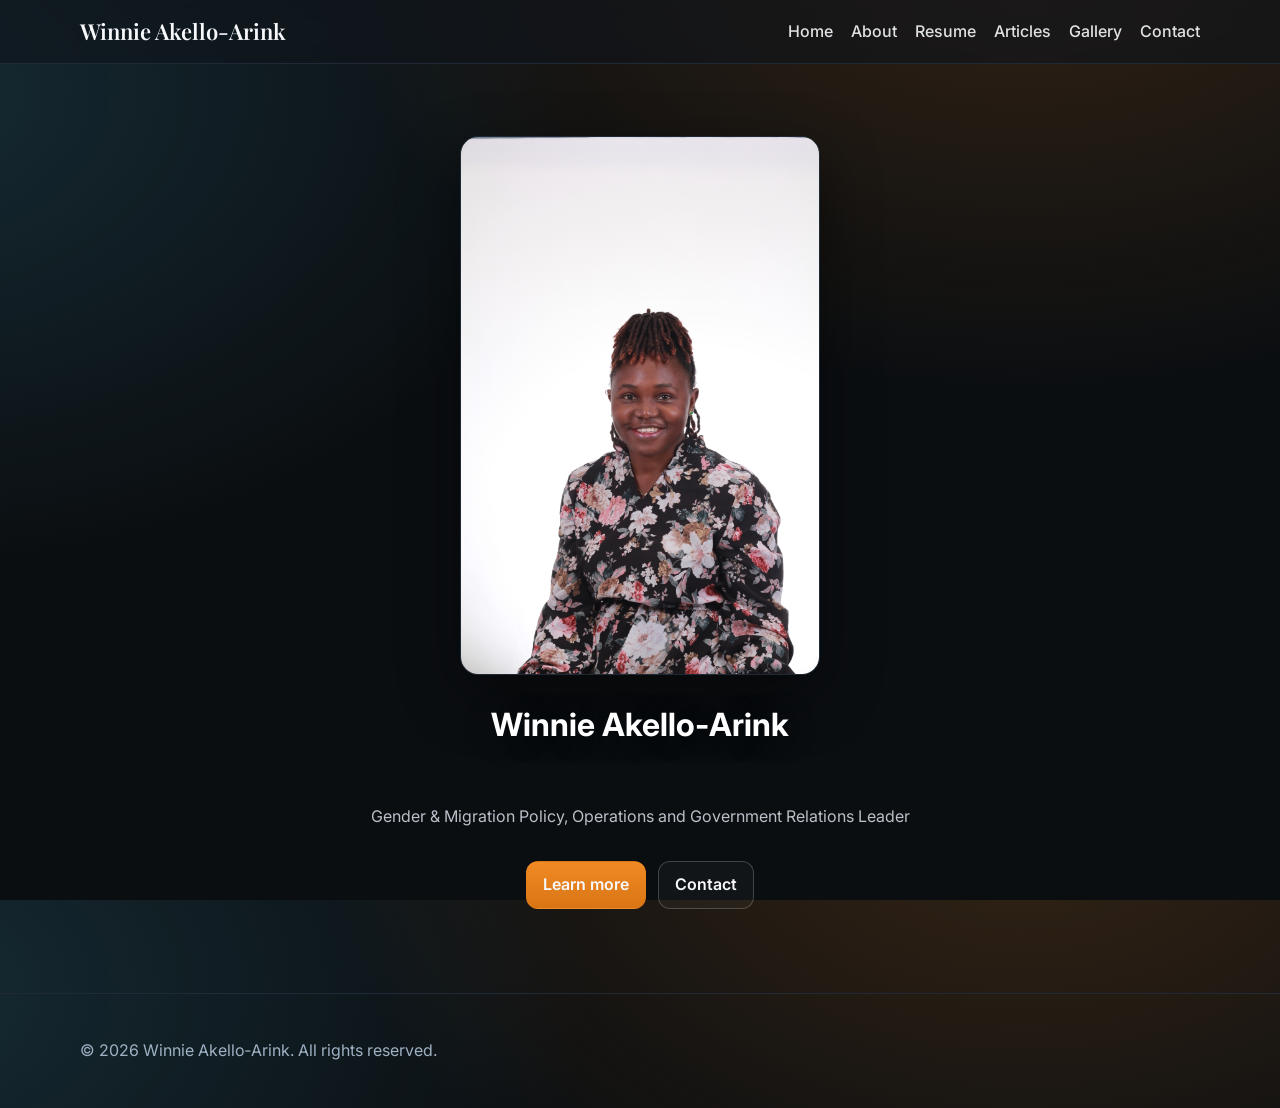
==== index.html @ bb51bfc0 "Initial commit: existing static site files Co-Authored-By: Claude Opus 4.6 <noreply@anthropic.com>" ====
<!doctype html>
<html lang="en">
<head>
  <meta charset="utf-8" />
  <meta name="viewport" content="width=device-width, initial-scale=1" />
  <title>Winnie Akello‑Arink</title>
  <meta name="description" content="Gender & Migration Policy, Operations and Government Relations Leader" />
  <link rel="preconnect" href="https://fonts.googleapis.com">
  <link rel="preconnect" href="https://fonts.gstatic.com" crossorigin>
  <link href="https://fonts.googleapis.com/css2?family=Inter:wght@300;400;500;600;700&family=Playfair+Display:wght@500;600;700&display=swap" rel="stylesheet">
  <link rel="stylesheet" href="styles.css" />
</head>
<body>
  <header class="site-header">
    <div class="container">
      <a class="brand" href="index.html">Winnie Akello‑Arink</a>
      <nav class="site-nav" aria-label="Primary">
        <button class="nav-toggle" aria-expanded="false" aria-controls="nav-menu">☰</button>
        <ul id="nav-menu">
          <li><a href="index.html">Home</a></li>
          <li><a href="about.html">About</a></li>
          <li><a href="resume.html">Resume</a></li>
          <li><a href="articles.html">Articles</a></li>
          <li><a href="gallery.html">Gallery</a></li>
          <li><a href="contact.html">Contact</a></li>
        </ul>
      </nav>
    </div>
  </header>

  <main id="home" class="hero-section hero-centered">
    <div class="container hero-center">
      <img class="hero-portrait" src="assets/images/hero-full.jpg" alt="Portrait of Winnie Akello‑Arink" loading="eager" fetchpriority="high" />
      <h1 class="display">Winnie Akello‑Arink</h1>
      <p class="subtitle">Gender &amp; Migration Policy, Operations and Government Relations Leader</p>
      <div class="hero-cta">
        <a class="btn primary" href="about.html">Learn more</a>
        <a class="btn" href="contact.html">Contact</a>
      </div>
    </div>
  </main>

  <footer class="site-footer">
    <div class="container">
      <p>© <span id="year"></span> Winnie Akello‑Arink. All rights reserved.</p>
    </div>
  </footer>

  <script src="script.js"></script>
</body>
</html>
---- styles.css ----
/* Theme */
:root {
  --bg: #0b0e11; /* deep ink */
  --bg-soft: #10151b;
  --text: #f7f8fb; /* near white */
  --muted: #b9c0c8;
  --primary: #f08a24; /* warm amber */
  --primary-ink: #d97514;
  --accent: #4cc9f0; /* cyan accent */
  --surface: #131922;
  --surface-2: #0f141b;
  --border: #1f2a36;
  --radius: 14px;
  --shadow: 0 14px 50px rgba(0, 0, 0, 0.45);
}

* { box-sizing: border-box; }
html, body { height: 100%; }
body {
  margin: 0;
  font-family: Inter, system-ui, -apple-system, Segoe UI, Roboto, Helvetica, Arial, "Apple Color Emoji", "Segoe UI Emoji";
  line-height: 1.6;
  color: var(--text);
  background: radial-gradient(1200px 800px at 80% -10%, rgba(240,138,36,0.18), transparent 60%), radial-gradient(1200px 800px at -10% 10%, rgba(76,201,240,0.16), transparent 60%), var(--bg);
  -webkit-font-smoothing: antialiased;
  -moz-osx-font-smoothing: grayscale;
}

img { max-width: 100%; height: auto; display: block; border-radius: 12px; }

.container {
  width: min(1120px, 92%);
  margin-inline: auto;
}

/* Header */
.site-header {
  position: sticky;
  top: 0;
  z-index: 100;
  background: rgba(16, 21, 27, 0.6);
  backdrop-filter: blur(10px);
  border-bottom: 1px solid var(--border);
}
.site-header .container {
  display: flex;
  align-items: center;
  justify-content: space-between;
  padding: 14px 0;
}
.brand {
  font-family: "Playfair Display", Georgia, serif;
  font-weight: 600;
  font-size: 22px;
  color: var(--text);
  text-decoration: none;
}
.site-nav ul {
  display: flex;
  gap: 18px;
  list-style: none;
  margin: 0;
  padding: 0;
}
.site-nav a { text-decoration: none; color: var(--text); font-weight: 500; opacity: .9; }
.site-nav a:hover { color: var(--accent); opacity: 1; }

.nav-toggle { display: none; }
@media (max-width: 760px) {
  .nav-toggle { display: inline-flex; background: none; border: 1px solid var(--border); padding: 6px 10px; border-radius: 10px; }
  .site-nav ul { display: none; position: absolute; right: 4%; top: 60px; flex-direction: column; background: var(--bg); padding: 14px; border: 1px solid var(--border); border-radius: 12px; box-shadow: var(--shadow); }
  .site-nav ul.open { display: flex; }
}

/* Hero - full bleed */
.hero-section { padding: 0; position: relative; }
.hero-full { min-height: 80vh; display: grid; align-items: center; }
.hero-bg { position: absolute; inset: 0; overflow: hidden; }
.hero-bg::after { content: ""; position: absolute; inset: 0; background: linear-gradient(180deg, rgba(11,14,17,0.08) 0%, rgba(11,14,17,0.45) 45%, rgba(11,14,17,0.85) 100%); }
.hero-bg img { width: 100%; height: 100%; object-fit: cover; object-position: center 30%; filter: saturate(0.95) contrast(1.05) brightness(0.86); transform: scale(1); }
.hero-grid { position: relative; padding: 96px 0 48px; }
.hero-grid.home-center { justify-items: center; text-align: center; }
.display { color: #fff; text-shadow: 0 2px 30px rgba(0,0,0,0.4); }
.subtitle { color: var(--muted); max-width: 60ch; }
.hero-cta { display: flex; gap: 12px; }

.hero-media img { width: 100%; aspect-ratio: 4/3; object-fit: cover; }

/* Buttons */
.btn { display: inline-flex; align-items: center; gap: 8px; padding: 10px 16px; border-radius: 12px; border: 1px solid var(--border); color: var(--text); text-decoration: none; font-weight: 600; border-color: rgba(255,255,255,0.2); color: var(--text); background: rgba(255,255,255,0.03); }
.btn:hover { border-color: rgba(255,255,255,0.35); }
.btn.primary { background: linear-gradient(180deg, var(--primary) 0%, var(--primary-ink) 100%); border-color: transparent; }

/* Sections */
.section { padding: 72px 0; }
.section.alt { background: linear-gradient(0deg, rgba(255,255,255,0.02), rgba(255,255,255,0.02)); }
.section-title { font-family: "Playfair Display", Georgia, serif; font-size: clamp(26px, 4vw, 38px); margin: 0 0 16px; color: #fff; }
.lead { color: var(--muted); margin: 0 0 18px; }
.eyebrow { color: var(--muted); text-transform: uppercase; letter-spacing: .12em; font-size: 12px; margin: 0 0 8px; }

.two-col { display: grid; grid-template-columns: 1.2fr .8fr; gap: 36px; align-items: start; }
@media (max-width: 900px) {
  .hero-grid, .two-col { grid-template-columns: 1fr; }
}
@media (min-width: 1100px) {
  .hero-full { min-height: 64vh; }
  .hero-bg img { transform: scale(0.82); object-position: center 10%; }
}
@media (max-width: 600px) {
  .hero-full { min-height: 60vh; }
  .hero-bg img { transform: scale(0.98); object-position: center 25%; }
}

/* Cards */
.cards { display: grid; grid-template-columns: repeat(4, 1fr); gap: 18px; }
.card { background: linear-gradient(180deg, var(--surface), var(--surface-2)); border: 1px solid var(--border); border-radius: var(--radius); padding: 18px; box-shadow: var(--shadow); }
.card h3 { margin: 4px 0 6px; font-size: 18px; color: #fff; }
.card p { margin: 0; color: var(--muted); }
@media (max-width: 1024px) {
  .cards { grid-template-columns: repeat(2, 1fr); }
}
@media (max-width: 560px) {
  .cards { grid-template-columns: 1fr; }
}

/* Timeline */
.timeline { display: grid; gap: 18px; border-left: 2px solid var(--border); padding-left: 18px; border-left-color: #233042; }
.t-item { background: linear-gradient(180deg, #121825, #0f141b); border: 1px solid var(--border); border-radius: 12px; padding: 14px 16px; box-shadow: var(--shadow); position: relative; }
.t-item::before { content: ""; position: absolute; left: -23px; top: 16px; width: 10px; height: 10px; background: var(--accent); border-radius: 50%; box-shadow: 0 0 0 4px rgba(76,201,240,0.15); }
.t-meta { color: #9fb1c3; font-size: 13px; }
.t-title { margin: 4px 0 6px; font-weight: 700; }

.resume-actions { margin-top: 16px; }

/* Gallery */
.gallery-grid { display: grid; grid-template-columns: repeat(3, 1fr); gap: 12px; }
.gallery-grid img { aspect-ratio: 3/2; object-fit: cover; border: 1px solid var(--border); }
@media (max-width: 900px) {
  .gallery-grid { grid-template-columns: repeat(2, 1fr); }
}
@media (max-width: 560px) {
  .gallery-grid { grid-template-columns: 1fr; }
}

/* Gallery - playful masonry */
.gallery-grid.masonry { column-count: 3; column-gap: 14px; }
.gallery-grid.masonry img { width: 100%; height: auto; margin: 0 0 14px; break-inside: avoid; border-radius: 12px; border: 1px solid var(--border); box-shadow: var(--shadow); }
@media (max-width: 1100px) { .gallery-grid.masonry { column-count: 2; } }
@media (max-width: 640px) { .gallery-grid.masonry { column-count: 1; } }

/* Forms */
.contact-list { list-style: none; margin: 0; padding: 0; display: grid; gap: 8px; }
.contact-form { display: grid; gap: 12px; background: linear-gradient(180deg, #121825, #0f141b); border: 1px solid var(--border); border-radius: 12px; padding: 16px; box-shadow: var(--shadow); }
label { display: grid; gap: 6px; font-weight: 600; }
input, textarea { width: 100%; padding: 10px 12px; border: 1px solid var(--border); border-radius: 10px; font: inherit; background: #0f141b; color: var(--text); border-color: #203041; }
input::placeholder, textarea::placeholder { color: #6e7b86; }

/* Footer */
.site-footer { border-top: 1px solid var(--border); padding: 28px 0; color: #9fb1c3; }

/* About */
.two-col { grid-template-columns: 1.2fr .8fr; }
.skill-list { display: flex; flex-wrap: wrap; gap: 10px; padding: 0; margin: 10px 0 0; list-style: none; }
.skill-list li { background: linear-gradient(180deg, #161d27, #0f141b); border: 1px solid var(--border); color: #e9eef4; padding: 8px 12px; border-radius: 999px; box-shadow: 0 8px 18px rgba(0,0,0,0.2) inset; }

/* Hero - centered portrait (Home) */
.hero-centered { padding: 72px 0 84px; }
.hero-center { display: grid; justify-items: center; text-align: center; gap: 16px; }
.hero-portrait { width: min(360px, 70vw); max-height: 60vh; height: auto; border-radius: 18px; border: 1px solid var(--border); box-shadow: 0 20px 60px rgba(0,0,0,0.45); background: #0f141b; }
.hero-center .display { margin-top: 8px; }
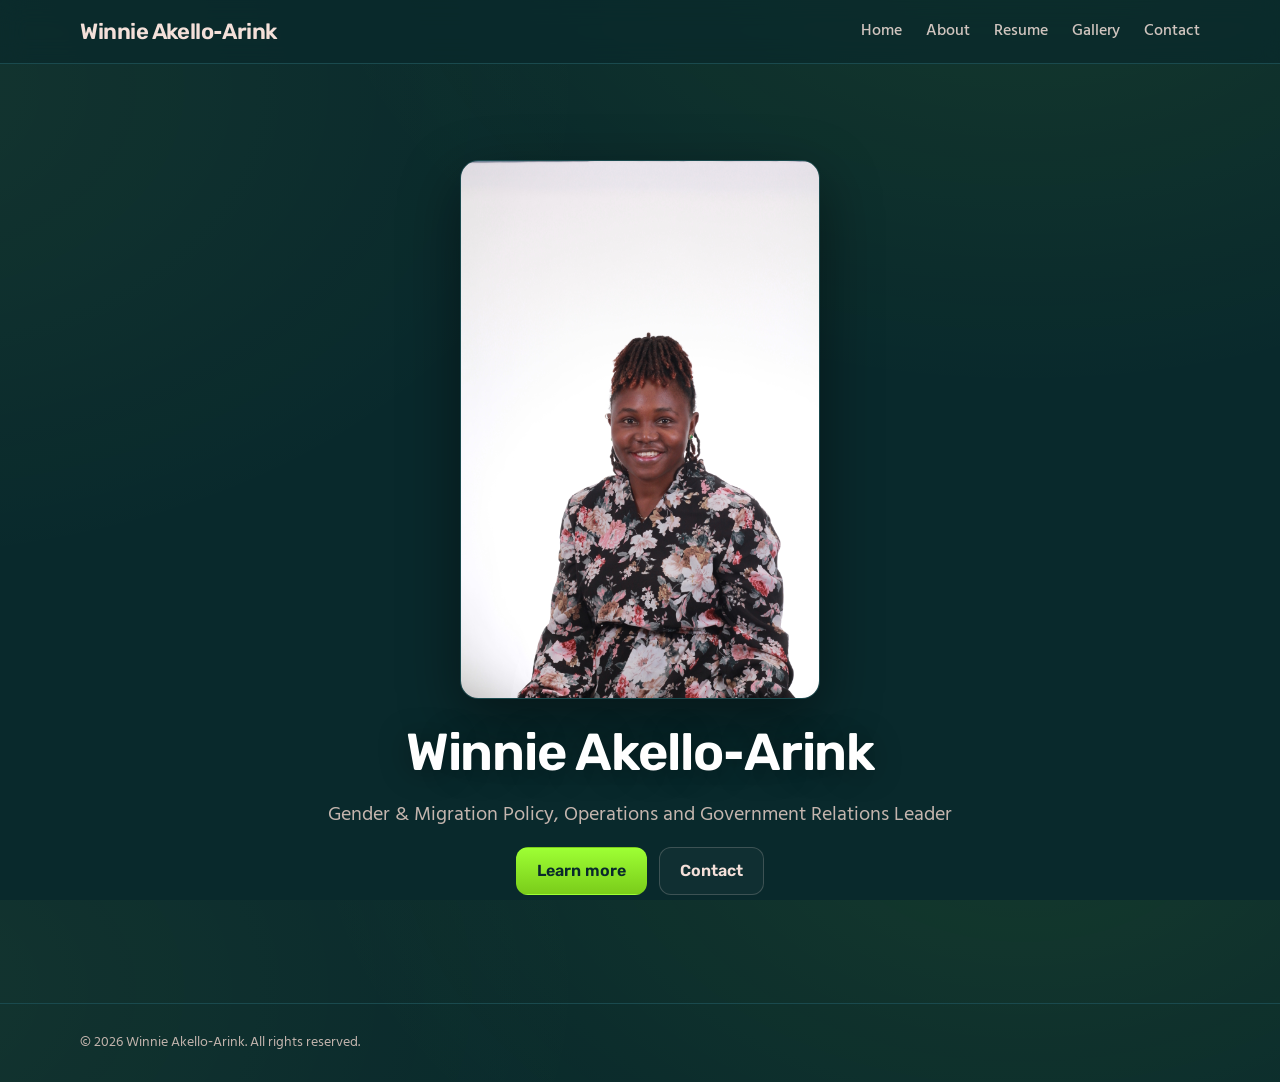
==== commit 22b702c8: "Redesign site with WordPress-inspired teal + lime green theme - Full CSS overhaul: dark teal backgro" ====
--- a/index.html
+++ b/index.html
@@ -5,9 +5,10 @@
   <meta name="viewport" content="width=device-width, initial-scale=1" />
   <title>Winnie Akello‑Arink</title>
   <meta name="description" content="Gender & Migration Policy, Operations and Government Relations Leader" />
+  <link rel="icon" type="image/png" href="assets/images/Site icon.png" />
   <link rel="preconnect" href="https://fonts.googleapis.com">
   <link rel="preconnect" href="https://fonts.gstatic.com" crossorigin>
-  <link href="https://fonts.googleapis.com/css2?family=Inter:wght@300;400;500;600;700&family=Playfair+Display:wght@500;600;700&display=swap" rel="stylesheet">
+  <link href="https://fonts.googleapis.com/css2?family=Hind:wght@300;400;500;600;700&family=Rubik:wght@400;500;600;700&display=swap" rel="stylesheet">
   <link rel="stylesheet" href="styles.css" />
 </head>
 <body>
@@ -20,7 +21,6 @@
           <li><a href="index.html">Home</a></li>
           <li><a href="about.html">About</a></li>
           <li><a href="resume.html">Resume</a></li>
-          <li><a href="articles.html">Articles</a></li>
           <li><a href="gallery.html">Gallery</a></li>
           <li><a href="contact.html">Contact</a></li>
         </ul>
@@ -42,7 +42,7 @@
 
   <footer class="site-footer">
     <div class="container">
-      <p>© <span id="year"></span> Winnie Akello‑Arink. All rights reserved.</p>
+      <p>&copy; <span id="year"></span> Winnie Akello‑Arink. All rights reserved.</p>
     </div>
   </footer>
 
--- a/styles.css
+++ b/styles.css
@@ -1,30 +1,44 @@
+/* ============================================
+   Winnie Akello-Arink — Portfolio Stylesheet
+   Color palette: Dark Teal + Lime Green
+   Typography: Rubik (headings) + Hind (body)
+   ============================================ */
+
 /* Theme */
 :root {
-  --bg: #0b0e11; /* deep ink */
-  --bg-soft: #10151b;
-  --text: #f7f8fb; /* near white */
-  --muted: #b9c0c8;
-  --primary: #f08a24; /* warm amber */
-  --primary-ink: #d97514;
-  --accent: #4cc9f0; /* cyan accent */
-  --surface: #131922;
-  --surface-2: #0f141b;
-  --border: #1f2a36;
+  --bg: #09292C;
+  --bg-soft: #0c3235;
+  --text: #F4E0D9;
+  --muted: #c4b5ae;
+  --primary: #9EFF34;
+  --primary-ink: #7acc1a;
+  --accent: #B6FF67;
+  --surface: #0b3538;
+  --surface-2: #092a2d;
+  --border: #1a4a4e;
   --radius: 14px;
   --shadow: 0 14px 50px rgba(0, 0, 0, 0.45);
+  --transition: 0.25s ease;
 }
 
 * { box-sizing: border-box; }
+html { scroll-behavior: smooth; }
 html, body { height: 100%; }
 body {
   margin: 0;
-  font-family: Inter, system-ui, -apple-system, Segoe UI, Roboto, Helvetica, Arial, "Apple Color Emoji", "Segoe UI Emoji";
+  font-family: Hind, system-ui, -apple-system, Segoe UI, Roboto, Helvetica, Arial, sans-serif;
   line-height: 1.6;
   color: var(--text);
-  background: radial-gradient(1200px 800px at 80% -10%, rgba(240,138,36,0.18), transparent 60%), radial-gradient(1200px 800px at -10% 10%, rgba(76,201,240,0.16), transparent 60%), var(--bg);
+  background:
+    radial-gradient(1200px 800px at 80% -10%, rgba(158, 255, 52, 0.08), transparent 60%),
+    radial-gradient(1200px 800px at -10% 10%, rgba(182, 255, 103, 0.06), transparent 60%),
+    var(--bg);
   -webkit-font-smoothing: antialiased;
   -moz-osx-font-smoothing: grayscale;
 }
+
+a { color: var(--primary); transition: color var(--transition); }
+a:hover { color: var(--accent); }
 
 img { max-width: 100%; height: auto; display: block; border-radius: 12px; }
 
@@ -33,13 +47,14 @@
   margin-inline: auto;
 }
 
-/* Header */
+/* ---- Header ---- */
 .site-header {
   position: sticky;
   top: 0;
   z-index: 100;
-  background: rgba(16, 21, 27, 0.6);
-  backdrop-filter: blur(10px);
+  background: rgba(9, 41, 44, 0.7);
+  backdrop-filter: blur(12px);
+  -webkit-backdrop-filter: blur(12px);
   border-bottom: 1px solid var(--border);
 }
 .site-header .container {
@@ -49,72 +64,184 @@
   padding: 14px 0;
 }
 .brand {
-  font-family: "Playfair Display", Georgia, serif;
+  font-family: Rubik, system-ui, sans-serif;
   font-weight: 600;
   font-size: 22px;
   color: var(--text);
   text-decoration: none;
-}
+  letter-spacing: -0.02em;
+  transition: color var(--transition);
+}
+.brand:hover { color: var(--primary); }
+
 .site-nav ul {
   display: flex;
-  gap: 18px;
+  gap: 24px;
   list-style: none;
   margin: 0;
   padding: 0;
 }
-.site-nav a { text-decoration: none; color: var(--text); font-weight: 500; opacity: .9; }
-.site-nav a:hover { color: var(--accent); opacity: 1; }
-
-.nav-toggle { display: none; }
+.site-nav a {
+  text-decoration: none;
+  color: var(--text);
+  font-weight: 500;
+  opacity: .85;
+  transition: color var(--transition), opacity var(--transition);
+}
+.site-nav a:hover { color: var(--primary); opacity: 1; }
+
+.nav-toggle {
+  display: none;
+  background: none;
+  border: 1px solid var(--border);
+  color: var(--text);
+  padding: 6px 12px;
+  border-radius: 10px;
+  font-size: 18px;
+  cursor: pointer;
+  transition: border-color var(--transition);
+}
+.nav-toggle:hover { border-color: var(--primary); }
+
 @media (max-width: 760px) {
-  .nav-toggle { display: inline-flex; background: none; border: 1px solid var(--border); padding: 6px 10px; border-radius: 10px; }
-  .site-nav ul { display: none; position: absolute; right: 4%; top: 60px; flex-direction: column; background: var(--bg); padding: 14px; border: 1px solid var(--border); border-radius: 12px; box-shadow: var(--shadow); }
+  .nav-toggle { display: inline-flex; }
+  .site-nav ul {
+    display: none;
+    position: absolute;
+    right: 4%;
+    top: 60px;
+    flex-direction: column;
+    background: var(--bg);
+    padding: 16px 20px;
+    border: 1px solid var(--border);
+    border-radius: 12px;
+    box-shadow: var(--shadow);
+    gap: 14px;
+  }
   .site-nav ul.open { display: flex; }
 }
 
-/* Hero - full bleed */
+/* ---- Hero — centered portrait (Home) ---- */
 .hero-section { padding: 0; position: relative; }
-.hero-full { min-height: 80vh; display: grid; align-items: center; }
-.hero-bg { position: absolute; inset: 0; overflow: hidden; }
-.hero-bg::after { content: ""; position: absolute; inset: 0; background: linear-gradient(180deg, rgba(11,14,17,0.08) 0%, rgba(11,14,17,0.45) 45%, rgba(11,14,17,0.85) 100%); }
-.hero-bg img { width: 100%; height: 100%; object-fit: cover; object-position: center 30%; filter: saturate(0.95) contrast(1.05) brightness(0.86); transform: scale(1); }
-.hero-grid { position: relative; padding: 96px 0 48px; }
-.hero-grid.home-center { justify-items: center; text-align: center; }
-.display { color: #fff; text-shadow: 0 2px 30px rgba(0,0,0,0.4); }
-.subtitle { color: var(--muted); max-width: 60ch; }
-.hero-cta { display: flex; gap: 12px; }
-
-.hero-media img { width: 100%; aspect-ratio: 4/3; object-fit: cover; }
-
-/* Buttons */
-.btn { display: inline-flex; align-items: center; gap: 8px; padding: 10px 16px; border-radius: 12px; border: 1px solid var(--border); color: var(--text); text-decoration: none; font-weight: 600; border-color: rgba(255,255,255,0.2); color: var(--text); background: rgba(255,255,255,0.03); }
-.btn:hover { border-color: rgba(255,255,255,0.35); }
-.btn.primary { background: linear-gradient(180deg, var(--primary) 0%, var(--primary-ink) 100%); border-color: transparent; }
-
-/* Sections */
+.hero-centered { padding: 72px 0 84px; }
+.hero-center {
+  display: grid;
+  justify-items: center;
+  text-align: center;
+  gap: 16px;
+}
+.hero-portrait {
+  width: min(360px, 70vw);
+  max-height: 60vh;
+  height: auto;
+  border-radius: 18px;
+  border: 1px solid var(--border);
+  box-shadow: 0 20px 60px rgba(0, 0, 0, 0.45);
+  background: var(--surface);
+  transition: transform var(--transition), box-shadow var(--transition);
+}
+.hero-portrait:hover {
+  transform: translateY(-4px);
+  box-shadow: 0 28px 70px rgba(0, 0, 0, 0.55);
+}
+.display {
+  font-family: Rubik, system-ui, sans-serif;
+  font-size: clamp(32px, 5vw, 52px);
+  font-weight: 600;
+  letter-spacing: -0.02em;
+  line-height: 1.15;
+  color: #fff;
+  margin: 8px 0 0;
+  text-shadow: 0 2px 30px rgba(0, 0, 0, 0.4);
+}
+.subtitle {
+  font-size: clamp(16px, 2.5vw, 20px);
+  color: var(--muted);
+  max-width: 60ch;
+  margin: 0;
+}
+.hero-cta { display: flex; gap: 12px; flex-wrap: wrap; justify-content: center; }
+
+/* ---- Buttons ---- */
+.btn {
+  display: inline-flex;
+  align-items: center;
+  gap: 8px;
+  padding: 10px 20px;
+  border-radius: 12px;
+  border: 1px solid rgba(244, 224, 217, 0.2);
+  color: var(--text);
+  text-decoration: none;
+  font-weight: 600;
+  font-family: Rubik, system-ui, sans-serif;
+  background: rgba(255, 255, 255, 0.03);
+  cursor: pointer;
+  transition: all var(--transition);
+}
+.btn:hover {
+  border-color: rgba(244, 224, 217, 0.4);
+  color: #fff;
+  transform: translateY(-1px);
+}
+.btn.primary {
+  background: linear-gradient(180deg, var(--primary) 0%, var(--primary-ink) 100%);
+  border-color: transparent;
+  color: var(--bg);
+}
+.btn.primary:hover {
+  background: linear-gradient(180deg, var(--accent) 0%, var(--primary) 100%);
+  box-shadow: 0 8px 30px rgba(158, 255, 52, 0.25);
+  color: var(--bg);
+}
+
+/* ---- Sections ---- */
 .section { padding: 72px 0; }
-.section.alt { background: linear-gradient(0deg, rgba(255,255,255,0.02), rgba(255,255,255,0.02)); }
-.section-title { font-family: "Playfair Display", Georgia, serif; font-size: clamp(26px, 4vw, 38px); margin: 0 0 16px; color: #fff; }
-.lead { color: var(--muted); margin: 0 0 18px; }
-.eyebrow { color: var(--muted); text-transform: uppercase; letter-spacing: .12em; font-size: 12px; margin: 0 0 8px; }
-
+.section.alt { background: rgba(255, 255, 255, 0.02); }
+.section-title {
+  font-family: Rubik, system-ui, sans-serif;
+  font-size: clamp(26px, 4vw, 38px);
+  font-weight: 600;
+  letter-spacing: -0.02em;
+  margin: 0 0 16px;
+  color: #fff;
+}
+.lead { color: var(--muted); margin: 0 0 18px; font-size: 17px; }
+.eyebrow {
+  color: var(--primary);
+  text-transform: uppercase;
+  letter-spacing: .12em;
+  font-size: 12px;
+  font-weight: 600;
+  margin: 0 0 8px;
+}
+
+/* ---- Two-column layout ---- */
 .two-col { display: grid; grid-template-columns: 1.2fr .8fr; gap: 36px; align-items: start; }
 @media (max-width: 900px) {
-  .hero-grid, .two-col { grid-template-columns: 1fr; }
-}
-@media (min-width: 1100px) {
-  .hero-full { min-height: 64vh; }
-  .hero-bg img { transform: scale(0.82); object-position: center 10%; }
-}
-@media (max-width: 600px) {
-  .hero-full { min-height: 60vh; }
-  .hero-bg img { transform: scale(0.98); object-position: center 25%; }
-}
-
-/* Cards */
+  .two-col { grid-template-columns: 1fr; }
+}
+
+/* ---- Cards ---- */
 .cards { display: grid; grid-template-columns: repeat(4, 1fr); gap: 18px; }
-.card { background: linear-gradient(180deg, var(--surface), var(--surface-2)); border: 1px solid var(--border); border-radius: var(--radius); padding: 18px; box-shadow: var(--shadow); }
-.card h3 { margin: 4px 0 6px; font-size: 18px; color: #fff; }
+.card {
+  background: linear-gradient(180deg, var(--surface), var(--surface-2));
+  border: 1px solid var(--border);
+  border-radius: var(--radius);
+  padding: 20px;
+  box-shadow: var(--shadow);
+  transition: transform var(--transition), border-color var(--transition);
+}
+.card:hover {
+  transform: translateY(-3px);
+  border-color: rgba(158, 255, 52, 0.3);
+}
+.card h3 {
+  margin: 4px 0 6px;
+  font-family: Rubik, system-ui, sans-serif;
+  font-size: 18px;
+  font-weight: 600;
+  color: #fff;
+}
 .card p { margin: 0; color: var(--muted); }
 @media (max-width: 1024px) {
   .cards { grid-template-columns: repeat(2, 1fr); }
@@ -123,18 +250,78 @@
   .cards { grid-template-columns: 1fr; }
 }
 
-/* Timeline */
-.timeline { display: grid; gap: 18px; border-left: 2px solid var(--border); padding-left: 18px; border-left-color: #233042; }
-.t-item { background: linear-gradient(180deg, #121825, #0f141b); border: 1px solid var(--border); border-radius: 12px; padding: 14px 16px; box-shadow: var(--shadow); position: relative; }
-.t-item::before { content: ""; position: absolute; left: -23px; top: 16px; width: 10px; height: 10px; background: var(--accent); border-radius: 50%; box-shadow: 0 0 0 4px rgba(76,201,240,0.15); }
-.t-meta { color: #9fb1c3; font-size: 13px; }
-.t-title { margin: 4px 0 6px; font-weight: 700; }
-
-.resume-actions { margin-top: 16px; }
-
-/* Gallery */
-.gallery-grid { display: grid; grid-template-columns: repeat(3, 1fr); gap: 12px; }
-.gallery-grid img { aspect-ratio: 3/2; object-fit: cover; border: 1px solid var(--border); }
+/* ---- Timeline ---- */
+.timeline {
+  display: grid;
+  gap: 18px;
+  border-left: 2px solid var(--border);
+  padding-left: 22px;
+}
+.t-item {
+  background: linear-gradient(180deg, var(--surface), var(--surface-2));
+  border: 1px solid var(--border);
+  border-radius: 12px;
+  padding: 16px 18px;
+  box-shadow: var(--shadow);
+  position: relative;
+  transition: border-color var(--transition), transform var(--transition);
+}
+.t-item:hover {
+  border-color: rgba(158, 255, 52, 0.25);
+  transform: translateX(4px);
+}
+.t-item::before {
+  content: "";
+  position: absolute;
+  left: -27px;
+  top: 18px;
+  width: 10px;
+  height: 10px;
+  background: var(--primary);
+  border-radius: 50%;
+  box-shadow: 0 0 0 4px rgba(158, 255, 52, 0.15);
+}
+.t-meta {
+  color: var(--muted);
+  font-size: 13px;
+}
+.t-title {
+  margin: 4px 0 6px;
+  font-family: Rubik, system-ui, sans-serif;
+  font-weight: 600;
+}
+.t-item p { margin: 0; color: var(--muted); font-size: 15px; }
+
+.resume-actions { margin-top: 24px; }
+
+/* ---- Skills ---- */
+.skill-list {
+  display: flex;
+  flex-wrap: wrap;
+  gap: 10px;
+  padding: 0;
+  margin: 12px 0 0;
+  list-style: none;
+}
+.skill-list li {
+  background: linear-gradient(180deg, var(--surface), var(--surface-2));
+  border: 1px solid var(--border);
+  color: var(--text);
+  padding: 8px 14px;
+  border-radius: 999px;
+  font-size: 14px;
+  font-weight: 500;
+  transition: border-color var(--transition), box-shadow var(--transition);
+}
+.skill-list li:hover {
+  border-color: var(--primary);
+  box-shadow: 0 0 16px rgba(158, 255, 52, 0.1);
+}
+
+/* ---- Gallery ---- */
+.gallery-grid { display: grid; grid-template-columns: repeat(3, 1fr); gap: 16px; }
+.gallery-grid img { aspect-ratio: 3/2; object-fit: cover; border: 1px solid var(--border); cursor: pointer; transition: transform var(--transition), border-color var(--transition); }
+.gallery-grid img:hover { transform: scale(1.02); border-color: var(--primary); }
 @media (max-width: 900px) {
   .gallery-grid { grid-template-columns: repeat(2, 1fr); }
 }
@@ -142,29 +329,133 @@
   .gallery-grid { grid-template-columns: 1fr; }
 }
 
-/* Gallery - playful masonry */
-.gallery-grid.masonry { column-count: 3; column-gap: 14px; }
-.gallery-grid.masonry img { width: 100%; height: auto; margin: 0 0 14px; break-inside: avoid; border-radius: 12px; border: 1px solid var(--border); box-shadow: var(--shadow); }
+/* Gallery — masonry */
+.gallery-grid.masonry { display: block; column-count: 3; column-gap: 16px; }
+.gallery-grid.masonry figure {
+  margin: 0 0 16px;
+  break-inside: avoid;
+}
+.gallery-grid.masonry img {
+  width: 100%;
+  height: auto;
+  aspect-ratio: auto;
+  border-radius: 12px;
+  border: 1px solid var(--border);
+  box-shadow: var(--shadow);
+}
+.gallery-grid.masonry figcaption {
+  padding: 8px 4px 0;
+  font-size: 13px;
+  color: var(--muted);
+  line-height: 1.4;
+}
 @media (max-width: 1100px) { .gallery-grid.masonry { column-count: 2; } }
 @media (max-width: 640px) { .gallery-grid.masonry { column-count: 1; } }
 
-/* Forms */
-.contact-list { list-style: none; margin: 0; padding: 0; display: grid; gap: 8px; }
-.contact-form { display: grid; gap: 12px; background: linear-gradient(180deg, #121825, #0f141b); border: 1px solid var(--border); border-radius: 12px; padding: 16px; box-shadow: var(--shadow); }
-label { display: grid; gap: 6px; font-weight: 600; }
-input, textarea { width: 100%; padding: 10px 12px; border: 1px solid var(--border); border-radius: 10px; font: inherit; background: #0f141b; color: var(--text); border-color: #203041; }
-input::placeholder, textarea::placeholder { color: #6e7b86; }
-
-/* Footer */
-.site-footer { border-top: 1px solid var(--border); padding: 28px 0; color: #9fb1c3; }
-
-/* About */
-.two-col { grid-template-columns: 1.2fr .8fr; }
-.skill-list { display: flex; flex-wrap: wrap; gap: 10px; padding: 0; margin: 10px 0 0; list-style: none; }
-.skill-list li { background: linear-gradient(180deg, #161d27, #0f141b); border: 1px solid var(--border); color: #e9eef4; padding: 8px 12px; border-radius: 999px; box-shadow: 0 8px 18px rgba(0,0,0,0.2) inset; }
-
-/* Hero - centered portrait (Home) */
-.hero-centered { padding: 72px 0 84px; }
-.hero-center { display: grid; justify-items: center; text-align: center; gap: 16px; }
-.hero-portrait { width: min(360px, 70vw); max-height: 60vh; height: auto; border-radius: 18px; border: 1px solid var(--border); box-shadow: 0 20px 60px rgba(0,0,0,0.45); background: #0f141b; }
-.hero-center .display { margin-top: 8px; }
+/* ---- Lightbox ---- */
+.lightbox-overlay {
+  position: fixed;
+  inset: 0;
+  z-index: 1000;
+  background: rgba(0, 0, 0, 0.9);
+  display: flex;
+  align-items: center;
+  justify-content: center;
+  padding: 24px;
+  cursor: zoom-out;
+  opacity: 0;
+  visibility: hidden;
+  transition: opacity 0.3s ease, visibility 0.3s ease;
+}
+.lightbox-overlay.active {
+  opacity: 1;
+  visibility: visible;
+}
+.lightbox-overlay img {
+  max-width: 90vw;
+  max-height: 90vh;
+  object-fit: contain;
+  border-radius: 8px;
+  border: none;
+  cursor: default;
+  transform: scale(0.95);
+  transition: transform 0.3s ease;
+}
+.lightbox-overlay.active img {
+  transform: scale(1);
+}
+.lightbox-close {
+  position: absolute;
+  top: 20px;
+  right: 24px;
+  background: none;
+  border: none;
+  color: #fff;
+  font-size: 32px;
+  cursor: pointer;
+  opacity: 0.7;
+  transition: opacity var(--transition);
+  line-height: 1;
+}
+.lightbox-close:hover { opacity: 1; }
+
+/* ---- Forms ---- */
+.contact-list { list-style: none; margin: 0 0 16px; padding: 0; display: grid; gap: 10px; }
+.contact-list a { text-decoration: none; }
+.contact-list a:hover { text-decoration: underline; }
+.contact-form {
+  display: grid;
+  gap: 14px;
+  background: linear-gradient(180deg, var(--surface), var(--surface-2));
+  border: 1px solid var(--border);
+  border-radius: 12px;
+  padding: 20px;
+  box-shadow: var(--shadow);
+}
+label {
+  display: grid;
+  gap: 6px;
+  font-weight: 600;
+  font-family: Rubik, system-ui, sans-serif;
+  font-size: 14px;
+}
+input, textarea {
+  width: 100%;
+  padding: 10px 14px;
+  border: 1px solid var(--border);
+  border-radius: 10px;
+  font: inherit;
+  font-size: 15px;
+  background: var(--surface-2);
+  color: var(--text);
+  transition: border-color var(--transition);
+}
+input:focus, textarea:focus {
+  outline: none;
+  border-color: var(--primary);
+}
+input::placeholder, textarea::placeholder { color: rgba(196, 181, 174, 0.5); }
+
+/* ---- Footer ---- */
+.site-footer {
+  border-top: 1px solid var(--border);
+  padding: 28px 0;
+  color: var(--muted);
+  font-size: 14px;
+}
+.site-footer p { margin: 0; }
+
+/* ---- About page ---- */
+.about-content p {
+  margin: 0 0 16px;
+  line-height: 1.7;
+}
+
+/* ---- Responsive refinements ---- */
+@media (min-width: 1100px) {
+  .hero-centered { padding: 96px 0 108px; }
+}
+@media (max-width: 600px) {
+  .section { padding: 48px 0; }
+  .hero-centered { padding: 48px 0 64px; }
+}
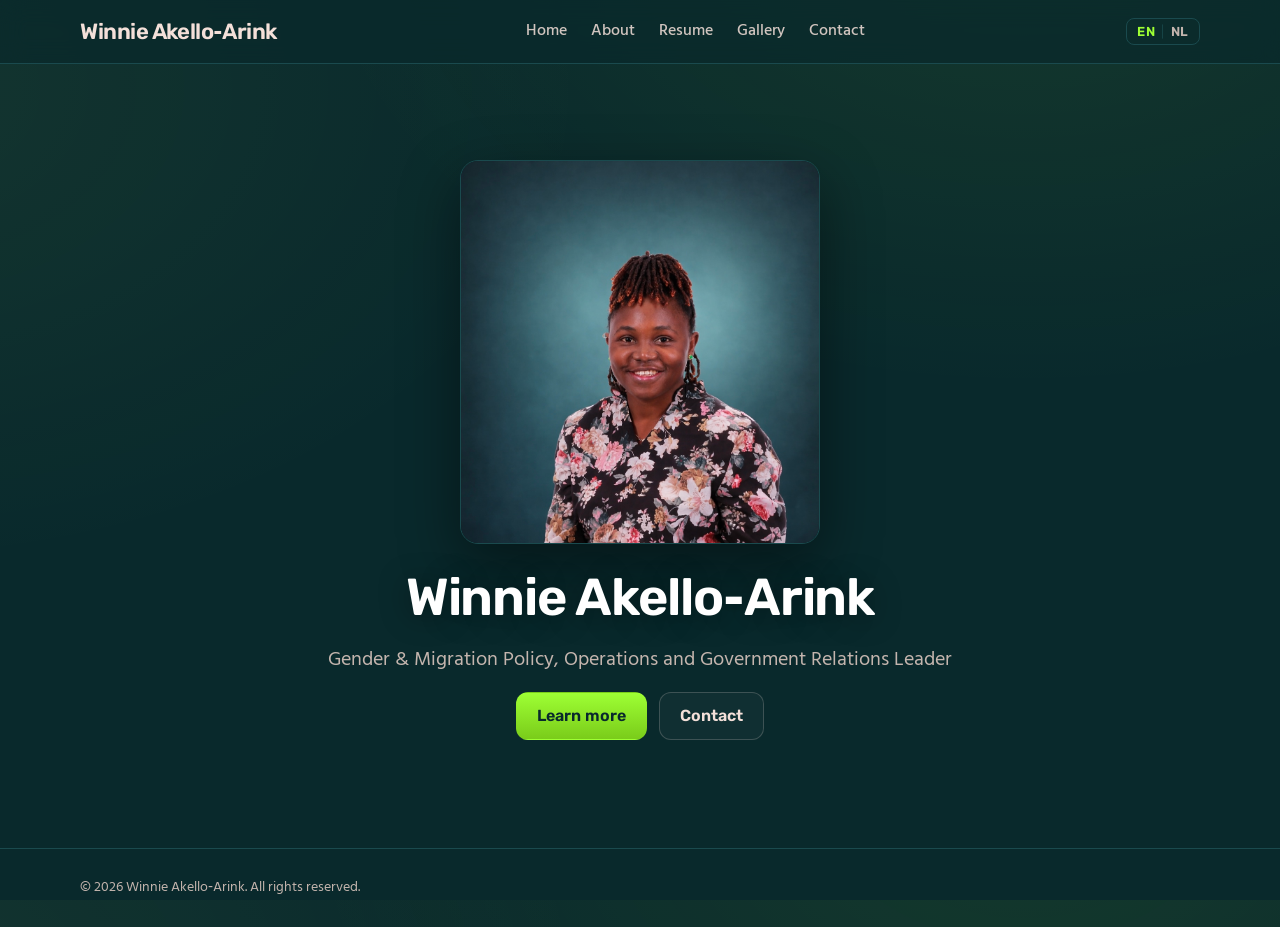
==== commit eb5a3eeb: "Add Dutch (NL) language toggle with EN/NL translations Implement a full i18n system for the portfoli" ====
--- a/index.html
+++ b/index.html
@@ -5,7 +5,6 @@
   <meta name="viewport" content="width=device-width, initial-scale=1" />
   <title>Winnie Akello‑Arink</title>
   <meta name="description" content="Gender & Migration Policy, Operations and Government Relations Leader" />
-  <link rel="icon" type="image/png" href="assets/images/Site icon.png" />
   <link rel="preconnect" href="https://fonts.googleapis.com">
   <link rel="preconnect" href="https://fonts.gstatic.com" crossorigin>
   <link href="https://fonts.googleapis.com/css2?family=Hind:wght@300;400;500;600;700&family=Rubik:wght@400;500;600;700&display=swap" rel="stylesheet">
@@ -18,34 +17,40 @@
       <nav class="site-nav" aria-label="Primary">
         <button class="nav-toggle" aria-expanded="false" aria-controls="nav-menu">☰</button>
         <ul id="nav-menu">
-          <li><a href="index.html">Home</a></li>
-          <li><a href="about.html">About</a></li>
-          <li><a href="resume.html">Resume</a></li>
-          <li><a href="gallery.html">Gallery</a></li>
-          <li><a href="contact.html">Contact</a></li>
+          <li><a href="index.html" data-i18n="nav.home">Home</a></li>
+          <li><a href="about.html" data-i18n="nav.about">About</a></li>
+          <li><a href="resume.html" data-i18n="nav.resume">Resume</a></li>
+          <li><a href="gallery.html" data-i18n="nav.gallery">Gallery</a></li>
+          <li><a href="contact.html" data-i18n="nav.contact">Contact</a></li>
         </ul>
       </nav>
+      <button class="lang-toggle" id="lang-toggle" aria-label="Switch language">
+        <span class="lang-option active" data-lang="en">EN</span>
+        <span class="lang-separator">|</span>
+        <span class="lang-option" data-lang="nl">NL</span>
+      </button>
     </div>
   </header>
 
   <main id="home" class="hero-section hero-centered">
     <div class="container hero-center">
-      <img class="hero-portrait" src="assets/images/hero-full.jpg" alt="Portrait of Winnie Akello‑Arink" loading="eager" fetchpriority="high" />
+      <img class="hero-portrait" src="assets/images/hero-full.jpg?v=2" alt="Portrait of Winnie Akello‑Arink" data-i18n-alt="home.hero.alt" loading="eager" fetchpriority="high" />
       <h1 class="display">Winnie Akello‑Arink</h1>
-      <p class="subtitle">Gender &amp; Migration Policy, Operations and Government Relations Leader</p>
+      <p class="subtitle" data-i18n="home.subtitle">Gender &amp; Migration Policy, Operations and Government Relations Leader</p>
       <div class="hero-cta">
-        <a class="btn primary" href="about.html">Learn more</a>
-        <a class="btn" href="contact.html">Contact</a>
+        <a class="btn primary" href="about.html" data-i18n="home.cta.learn">Learn more</a>
+        <a class="btn" href="contact.html" data-i18n="home.cta.contact">Contact</a>
       </div>
     </div>
   </main>
 
   <footer class="site-footer">
     <div class="container">
-      <p>&copy; <span id="year"></span> Winnie Akello‑Arink. All rights reserved.</p>
+      <p>&copy; <span id="year"></span> Winnie Akello‑Arink. <span data-i18n="footer.rights">All rights reserved.</span></p>
     </div>
   </footer>
 
-  <script src="script.js"></script>
+  <script src="translations.js?v=1"></script>
+  <script src="script.js?v=1"></script>
 </body>
 </html>
--- a/styles.css
+++ b/styles.css
@@ -102,6 +102,39 @@
   transition: border-color var(--transition);
 }
 .nav-toggle:hover { border-color: var(--primary); }
+
+/* ---- Language Toggle ---- */
+.lang-toggle {
+  display: inline-flex;
+  align-items: center;
+  gap: 6px;
+  background: none;
+  border: 1px solid var(--border);
+  border-radius: 8px;
+  padding: 5px 10px;
+  cursor: pointer;
+  font-family: Rubik, system-ui, sans-serif;
+  font-size: 13px;
+  font-weight: 600;
+  letter-spacing: 0.04em;
+  transition: border-color var(--transition);
+  margin-left: 12px;
+  flex-shrink: 0;
+}
+.lang-toggle:hover { border-color: var(--primary); }
+.lang-option {
+  color: var(--muted);
+  transition: color var(--transition);
+  cursor: pointer;
+}
+.lang-option.active { color: var(--primary); }
+.lang-option:hover:not(.active) { color: var(--text); }
+.lang-separator {
+  color: var(--border);
+  font-weight: 300;
+  pointer-events: none;
+  user-select: none;
+}
 
 @media (max-width: 760px) {
   .nav-toggle { display: inline-flex; }
@@ -119,6 +152,7 @@
     gap: 14px;
   }
   .site-nav ul.open { display: flex; }
+  .lang-toggle { margin-left: 0; margin-right: 8px; }
 }
 
 /* ---- Hero — centered portrait (Home) ---- */
